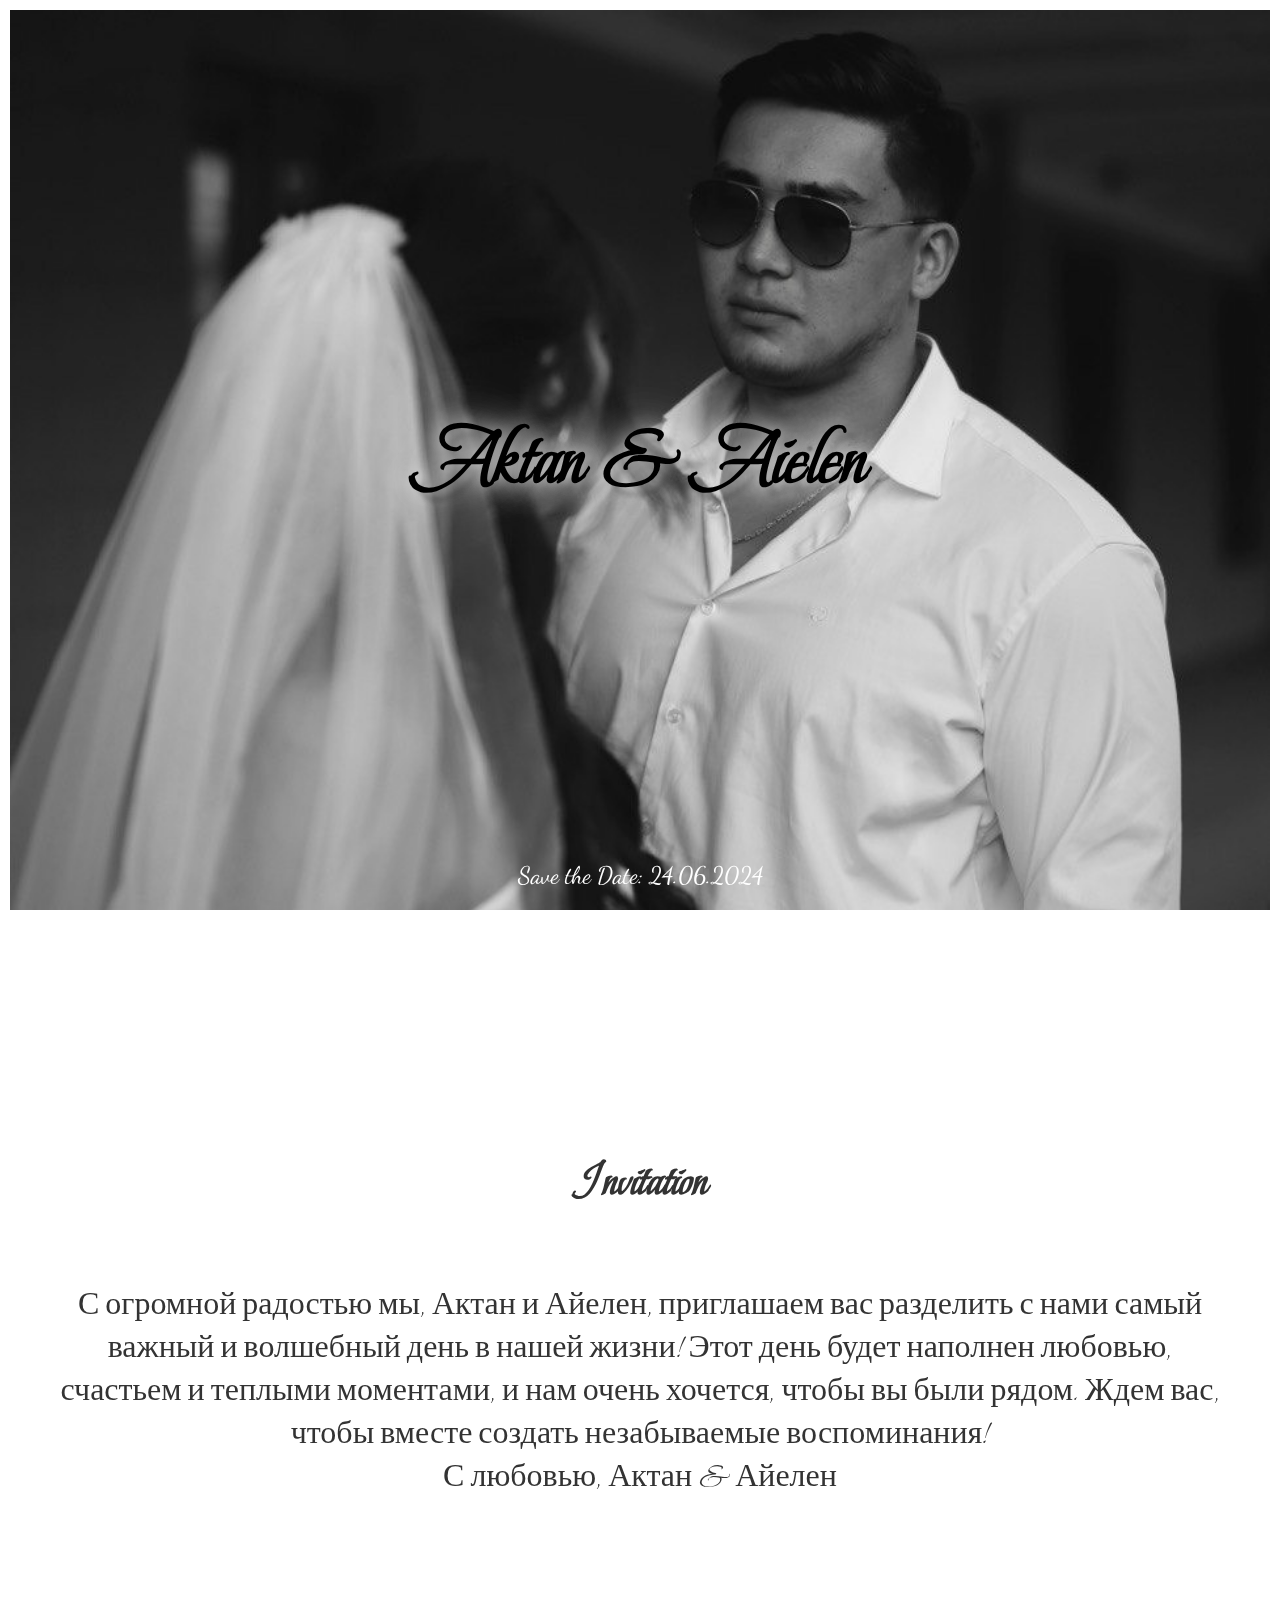
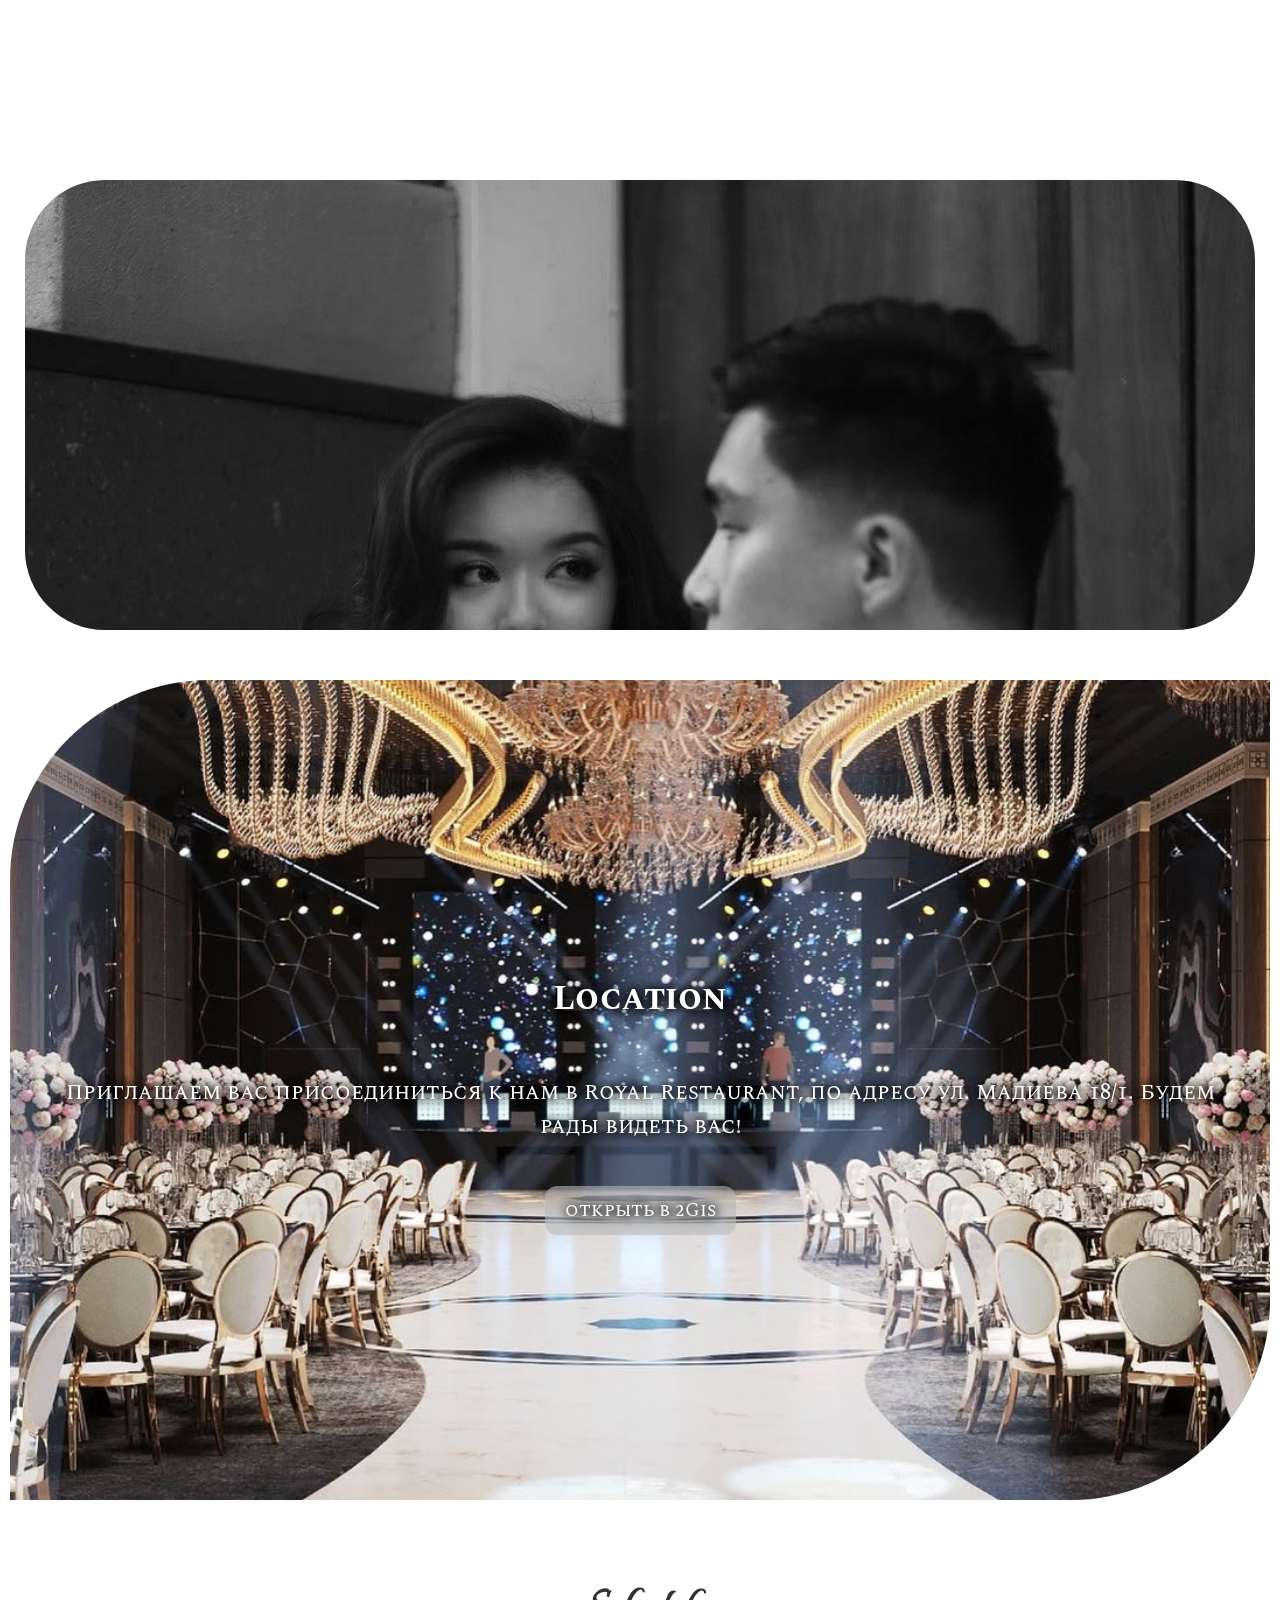
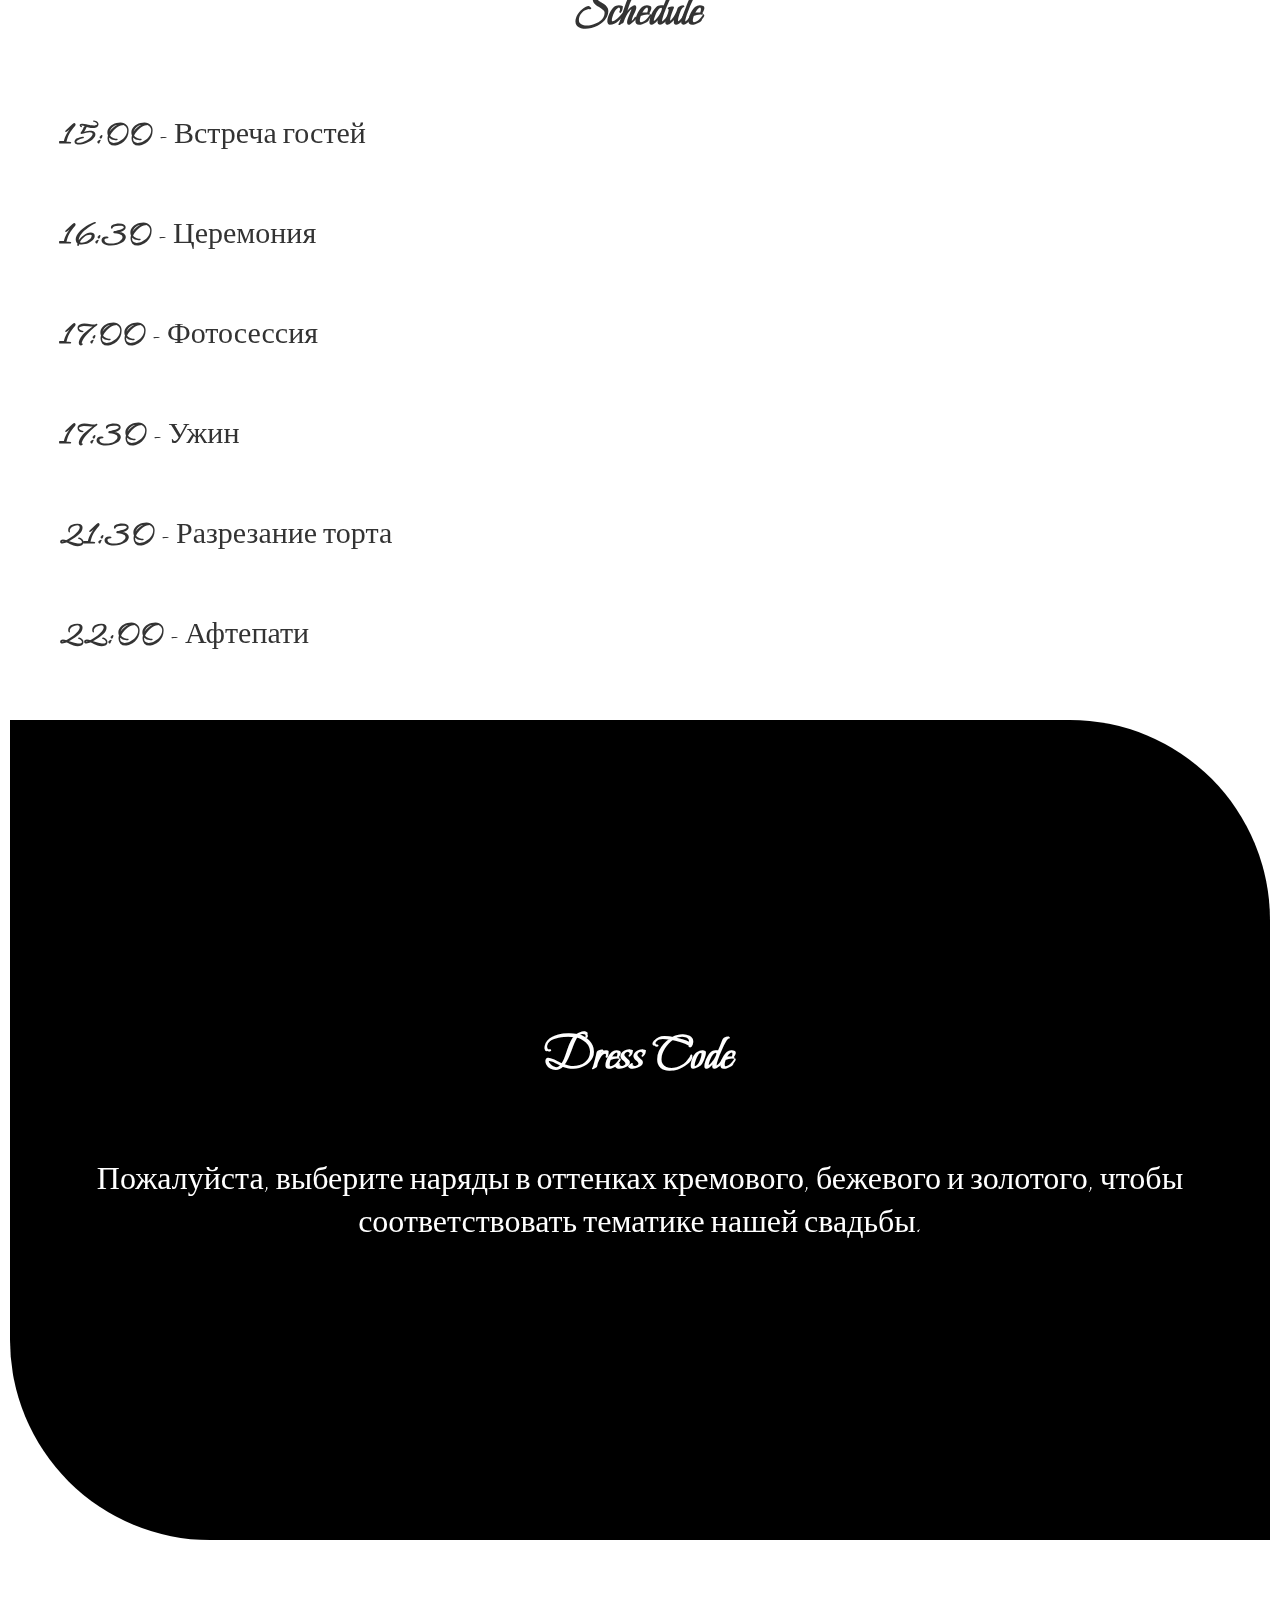
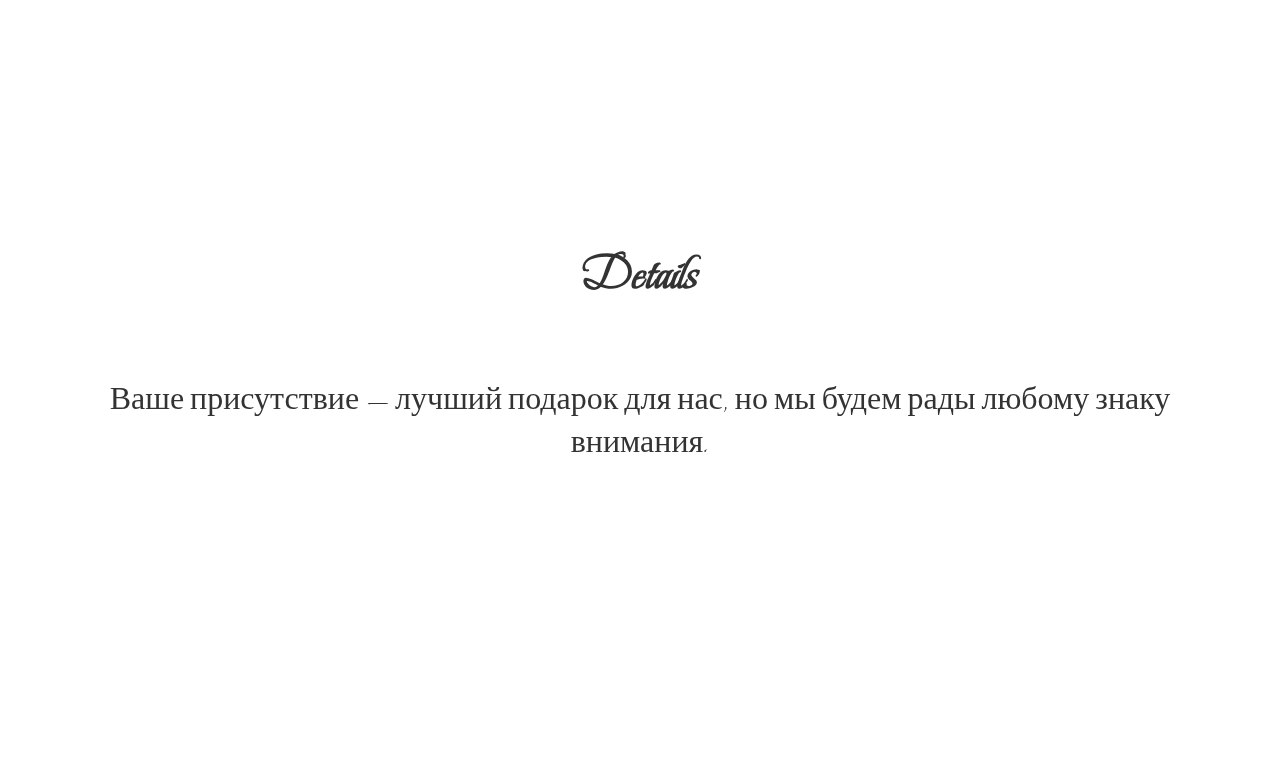
==== template.html @ 1b1375c2 "init" ====
<!DOCTYPE html>
<html lang="en">
<head>
    <meta charset="UTF-8">
    <meta name="viewport" content="width=device-width, initial-scale=1.0">
    <title>Wedding Invitation</title>
    <link rel="preconnect" href="https://fonts.googleapis.com">
<link rel="preconnect" href="https://fonts.gstatic.com" crossorigin>
<link href="https://fonts.googleapis.com/css2?family=Beau+Rivage&family=Cedarville+Cursive&family=Dancing+Script:wght@400..700&family=Spectral+SC:ital,wght@0,200;0,300;0,400;0,500;0,600;0,700;0,800;1,200;1,300;1,400;1,500;1,600;1,700;1,800&display=swap" rel="stylesheet">
<link rel="stylesheet" href="styles.css">
    
</head>
<body>
    <div class="slideshow-container">
        <div class="slide active" style="background-image: url('static/IMG_2586.jpeg');">
            <div class="image-text">Aktan & Aielen</div>
            <div class="save-the-date">Save the Date: 24.06.2024</div>
        </div>
        <div class="slide" style="background-image: url('static/unnamed-4.jpg');">
            <div class="image-text" style="color: black">Aktan & Aielen</div>
            <div class="save-the-date">Save the Date: 24.06.2024</div>
        </div>
        <div class="slide" style="background-image: url('static/unnamed-2.jpg');">
            <div class="image-text" style="color: black">Aktan & Aielen</div>
            <div class="save-the-date">Save the Date: 24.06.2024</div>
        </div>
        <div class="slide" style="background-image: url('static/unnamed.jpg');">
            <div class="image-text" style="color: black">Aktan & Aielen</div>
            <div class="save-the-date">Save the Date: 24.06.2024</div>
        </div>
    </div>
    
    <div class="section text-section">
        <h2>Invitation</h2>
        <p>С огромной радостью мы, Актан и Айелен, приглашаем вас разделить с нами самый важный и волшебный день в нашей жизни! Этот день будет наполнен любовью, счастьем и теплыми моментами, и нам очень хочется, чтобы вы были рядом.

            Ждем вас, чтобы вместе создать незабываемые воспоминания!
            <br>
            С любовью,
            Актан & Айелен</p>
    </div>
    <div class="image-section-small"></div>
    
    <div class="section location-section">
        <h2>Location</h2>
        <p>Приглашаем вас присоединиться к нам в Royal Restaurant, по адресу ул. Мадиева 18/1. Будем рады видеть вас! </p>
        <a href="https://2gis.kg/bishkek/firm/70000001039587169" target="_blank" class="location-button">открыть в 2Gis</a>
    </div>
    
    <div class="section timing-section">
        <h2>Schedule</h2>
        <p><strong>15:00</strong> - Встреча гостей</p>
        <p><strong>16:30</strong> - Церемония</p>
        <p><strong>17:00</strong> - Фотосессия</p>
        <p><strong>17:30</strong> - Ужин</p>
        <p><strong>21:30</strong> - Разрезание торта</p>
        <p><strong>22:00</strong> - Афтепати</p>
    </div>
    
    
    <div class="section dresscode-section">
        <h2>Dress Code</h2>
        <p>Пожалуйста, выберите наряды в оттенках кремового, бежевого и золотого, чтобы соответствовать тематике нашей свадьбы.</p>
</div>
    </div>
    
    
    <div class="section text-section">
        <h2>Details</h2>
        <p>Ваше присутствие — лучший подарок для нас, но мы будем рады любому знаку внимания.</p>
    </div>
    <script>
        document.addEventListener("DOMContentLoaded", function() {
            let slideIndex = 0;
            const slides = document.querySelectorAll(".slide");
            
            function showSlides() {
                slides.forEach((slide, index) => {
                    slide.style.opacity = "0";
                    slide.style.zIndex = "0";
                });
                slides[slideIndex].style.opacity = "1";
                slides[slideIndex].style.zIndex = "1";
                slideIndex = (slideIndex + 1) % slides.length;
                setTimeout(showSlides, 5000);
            }
            
            showSlides();
        });
    </script>
</body>
</html>
---- styles.css ----
body {
    font-family: 'Arial', sans-serif;
    color: #333;
    margin: 0;
    padding: 10px;
    overflow-x: hidden;
}
.section {
    display: flex;
    justify-content: center;
    align-items: center;
    height: 80vh;
    text-align: center;
    position: relative;
}
.slideshow-container {
    position: relative;
    width: 100%;
    height: 100vh;
    overflow: hidden;
}
.slide {
    position: absolute;
    width: 100%;
    height: 100vh;
    background-size: cover; /* Ensures the image covers the entire area */
    background-position: center; /* Centers the image within the slide */
    background-repeat: no-repeat;
    opacity: 0;
    transition: opacity 1.5s ease-in-out;
}

.active {
    opacity: 1;
}
.image-text {
    position: absolute;
    top: 50%;
    left: 50%;
    transform: translate(-50%, -50%);
    font-size: 5rem;
    width: 30rem;
    font-weight: bold;
    text-align: center;
    font-family: "Beau Rivage", serif;
    color: black;
    text-shadow: 
    0px 0px 20px rgba(255, 255, 255, 0.8),
    0px 0px 40px rgba(255, 255, 255, 0.6), 
    0px 0px 60px rgba(255, 255, 255, 0.4),
    9px 9px 5px rgba(0, 0, 0, 0.3); 
}
.save-the-date {
    position: absolute;
    bottom: 20px;
    left: 50%;
    transform: translateX(-50%);
    font-size: 1.5rem;
    font-weight: normal;
    color: white;
    text-align: center;
    font-family: "Dancing Script", serif;
    
}
.text-section {
    background-color: white;
    padding: 50px;
    display: flex;
    flex-direction: column;
    font-family: "Beau Rivage", serif;
    font-size: 2rem;
}
.dresscode-section {
    background-color: black;
    color:white;
    padding: 50px;
    display: flex;
    border-radius: 0 200px 0 200px;
    flex-direction: column;
    font-family: "Beau Rivage", serif;
    font-size: 2rem;
}
.timing-section {
    background-color: white;
    padding: 50px;
    display: flex;
    flex-direction: column;
    align-items: flex-start;
}
.timing-section h2{
    font-family: "Beau Rivage", serif;
    font-size: 50px;
    align-self: center;
}
.timing-section p{
    font-family: "Beau Rivage", serif;
    font-size: 30px;
}
.image-section-small {
    background: url('static/unnamed-4.jpg');
    height: 50vh;
    margin: 50px 15px 50px 15px;
    background-size: cover;
    background-position: center top;/* Ensures the image covers the entire area */
    background-repeat: no-repeat;
    border-radius: 80px;
}
.location-section {
    background: url('static/450084568_1195180185234916_756033831966295947_n.jpg') no-repeat center center/cover;
    padding: 50px;
    text-align: center;
    display: flex;
    flex-direction: column;
    justify-content: center;
    align-items: center;
    color: white;
    font-family: "Spectral SC", serif;
    font-size: 1.4rem;
    font-weight: 400;
    font-style: normal;
    border-radius: 200px 0 200px 0;
    text-shadow: 
        0px 0px 10px rgba(0, 0, 0, 0.9),  /* Strong black glow */
        2px 2px 10px rgba(0, 0, 0, 0.7),  /* Deeper shadow */
        -2px -2px 10px rgba(0, 0, 0, 0.6), /* Outer contrast */
        4px 4px 15px rgba(0, 0, 0, 0.5); /* Softened depth */
    backdrop-filter: brightness(80%) contrast(120%);
}
.location-button {
    display: inline-block;
    padding: 10px 20px;
    background-color: rgba(185, 185, 185, 0.6);
    color: white;
    text-decoration: none;
    font-size: 1.2rem;
    border-radius: 12px;
    margin-top: 20px;
    
}
@media screen and (max-width: 600px) {
    .slideshow-container {
        height: 80vh; /* Reduce the height of the slideshow */
    }

    .slide {
        height: 80vh; /* Adjust the height to fit within a smaller screen */
    }

    .image-text {
        font-size: 4rem; /* Decrease the font size for smaller screens */
    }

    .save-the-date {
        font-size: 1.3rem;/* Adjust font size for small screens */
    }
    .text-section {
    font-size: 1.7rem;
    height: 50vh;
}
.text-section h2 {
        font-size: 3.2rem;
    }
    .location-section {
        height: 50vh;
        font-size: 1.2rem;
    }
    .timing-section {
        height: 60vh;
    }
    .timing-section p {
        font-size: 1.5rem;
    }
    .dresscode-section {
        height: 50vh;
        font-size: 1.7rem;
    }
}
@media screen and (max-width: 455px) {
    .slideshow-container {
        height: 60vh; /* Reduce the height of the slideshow */
    }

    .slide {
        height: 60vh; /* Adjust the height to fit within a smaller screen */
    }

    .image-text {
        font-size: 3rem; /* Decrease the font size for smaller screens */
    }

    .save-the-date {
        font-size: 1.2rem;/* Adjust font size for small screens */
    }
    .text-section {
    font-size: 1.5rem;
    height: 40vh;
}
    .location-section {
        height: 40vh;
        font-size: 1.1rem;
    }
    .timing-section {
        height: 50vh;
    }
    .timing-section p {
        font-size: 1.3rem;
    }
    .timing-section h2 {
        font-size: 3.5rem;
    }
    .dresscode-section {
        height: 40vh;
        font-size: 1.5rem;
    }
}
@media screen and (max-width: 421px) {
    .slideshow-container {
        height: 50vh; /* Reduce the height of the slideshow */
    }

    .slide {
        height: 50vh; /* Adjust the height to fit within a smaller screen */
    }

    .image-text {
        font-size: 2.5rem; /* Decrease the font size for smaller screens */
    }

    .save-the-date {
        font-size: 1.1rem;/* Adjust font size for small screens */
    }
    .text-section {
    font-size: 1.2rem;
    height: 30vh;
}
    .location-section {
        height: 30vh;
        font-size: 1rem;
        border-radius: 150px 0 150px 0;
    }
    .timing-section {
        height: 40vh;
    }
    .timing-section p {
        font-size: 1rem;
    }
    .timing-section h2 {
        font-size: 3rem;
    }
    .image-section-small {
        height: 40vh;
    }
    .dresscode-section {
        height: 30vh;
        font-size: 1.3rem;
        border-radius: 0 150px 0 150px;
    }
}
@media screen and (max-width: 385px) {
    .slideshow-container {
        height: 40vh; /* Reduce the height of the slideshow */
    }

    .slide {
        height: 40vh; /* Adjust the height to fit within a smaller screen */
    }

    .image-text {
        font-size: 2.3rem; /* Decrease the font size for smaller screens */
    }

    .save-the-date {
        font-size: 1rem;/* Adjust font size for small screens */
    }
    .text-section {
    font-size: 1.1rem;
    height: 30vh;
}
    .location-section {
        height: 25vh;
        font-size: 0.9rem;
        border-radius: 120px 0 120px 0;
    }
    .timing-section {
        height: 35vh;
    }
    .timing-section p {
        font-size: 0.9rem;
    }
    .timing-section h2 {
        font-size: 2.5rem;
    }

    .dresscode-section {
        height: 30vh;
        font-size: 1.2rem;
        border-radius: 0 150px 0 150px;
    }
}
@media screen and (max-width: 340px) {
    .slideshow-container {
        height: 35vh; /* Reduce the height of the slideshow */
    }

    .slide {
        height: 35vh; /* Adjust the height to fit within a smaller screen */
    }

    .image-text {
        font-size: 2rem; /* Decrease the font size for smaller screens */
    }

    .save-the-date {
        font-size: 1rem;/* Adjust font size for small screens */
    }
    .text-section {
    font-size: 1rem;
    height: 24vh;
}
.image-section-small {
    height: 30vh;
}
    .location-section {
        height: 20vh;
        font-size: 0.8rem;
        border-radius: 100px 0 100px 0;
    }
    .timing-section {
        height: 30vh;
    }
    .timing-section p {
        font-size: 0.7rem;
    }
    .timing-section h2 {
        font-size: 2.5rem;
    }

    .dresscode-section {
        height: 20vh;
        font-size: 1rem;
        border-radius: 0 100px 0 100px;
    }
}
@media screen and (max-width: 421px) {
    .text-section {
        height: 14vh;
        font-size: 0.75rem;
    }
    .text-section h2 {
        font-size: 2rem;
    }
}
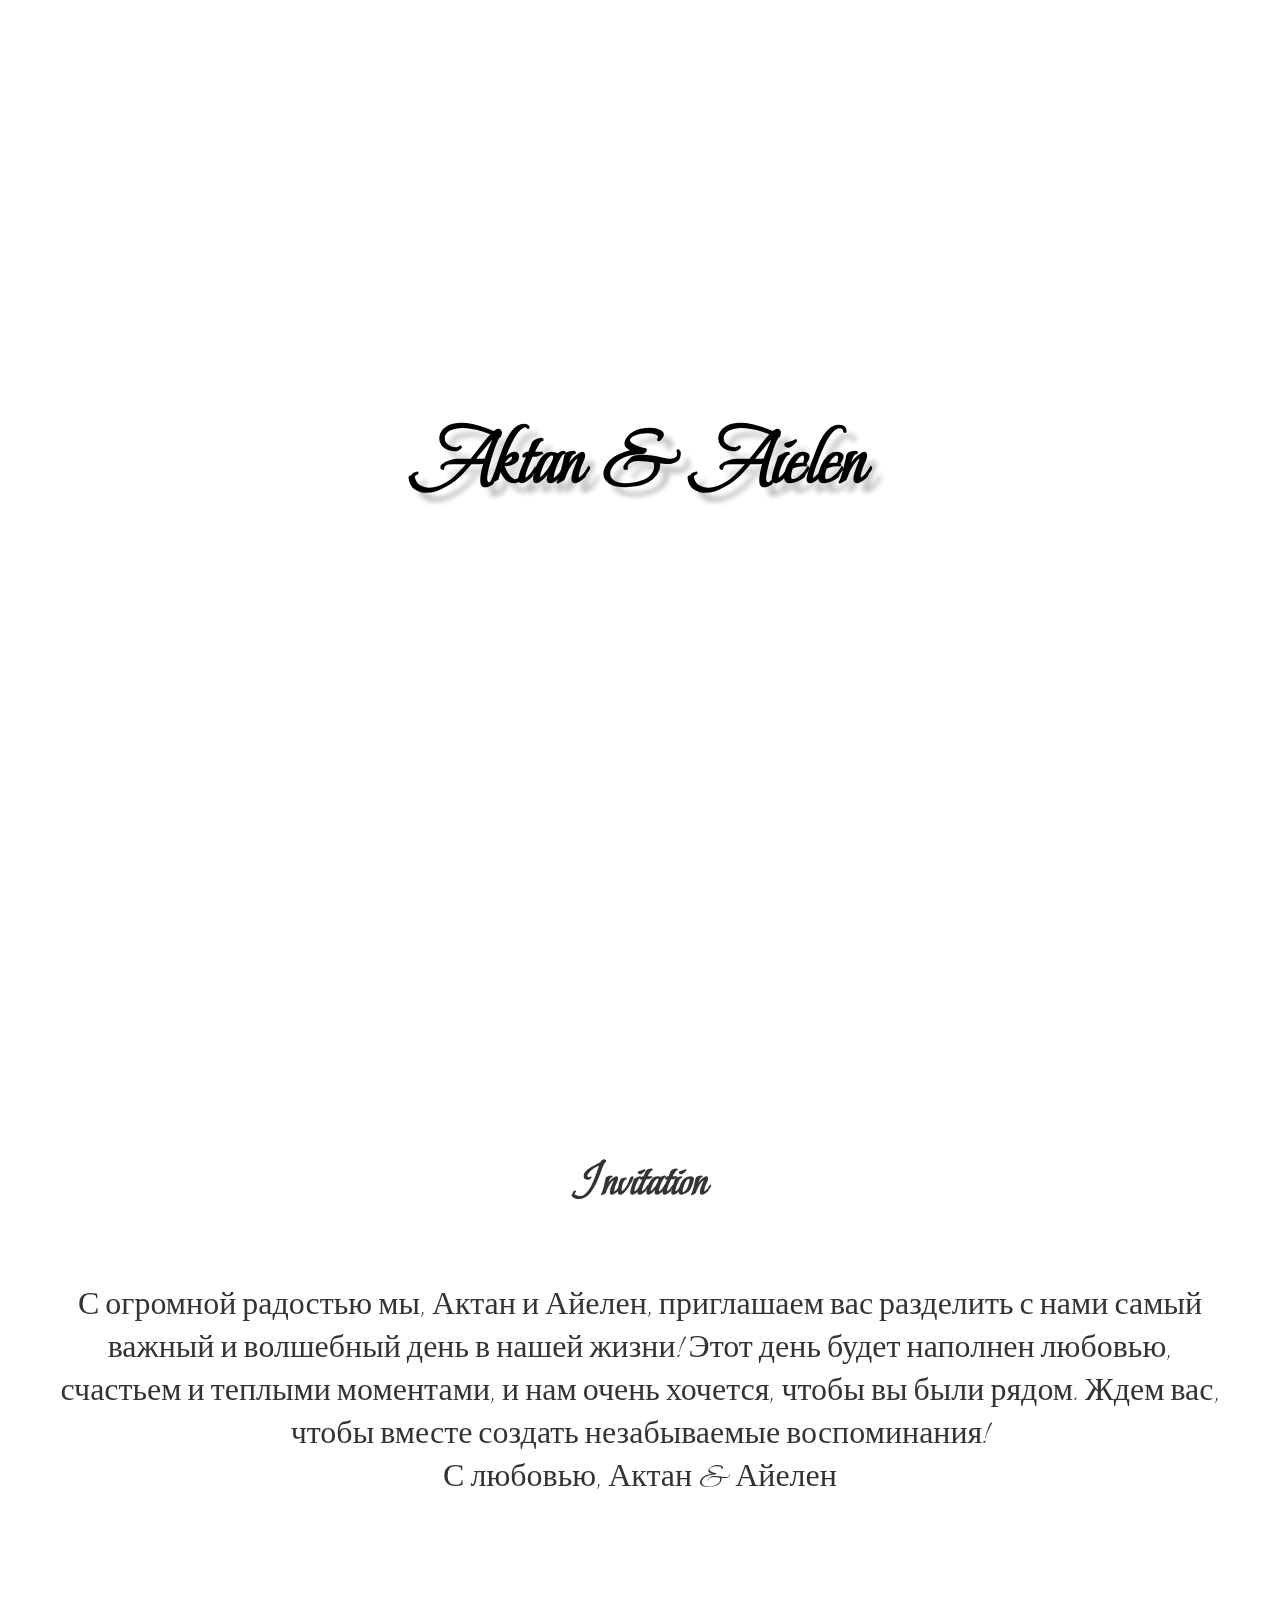
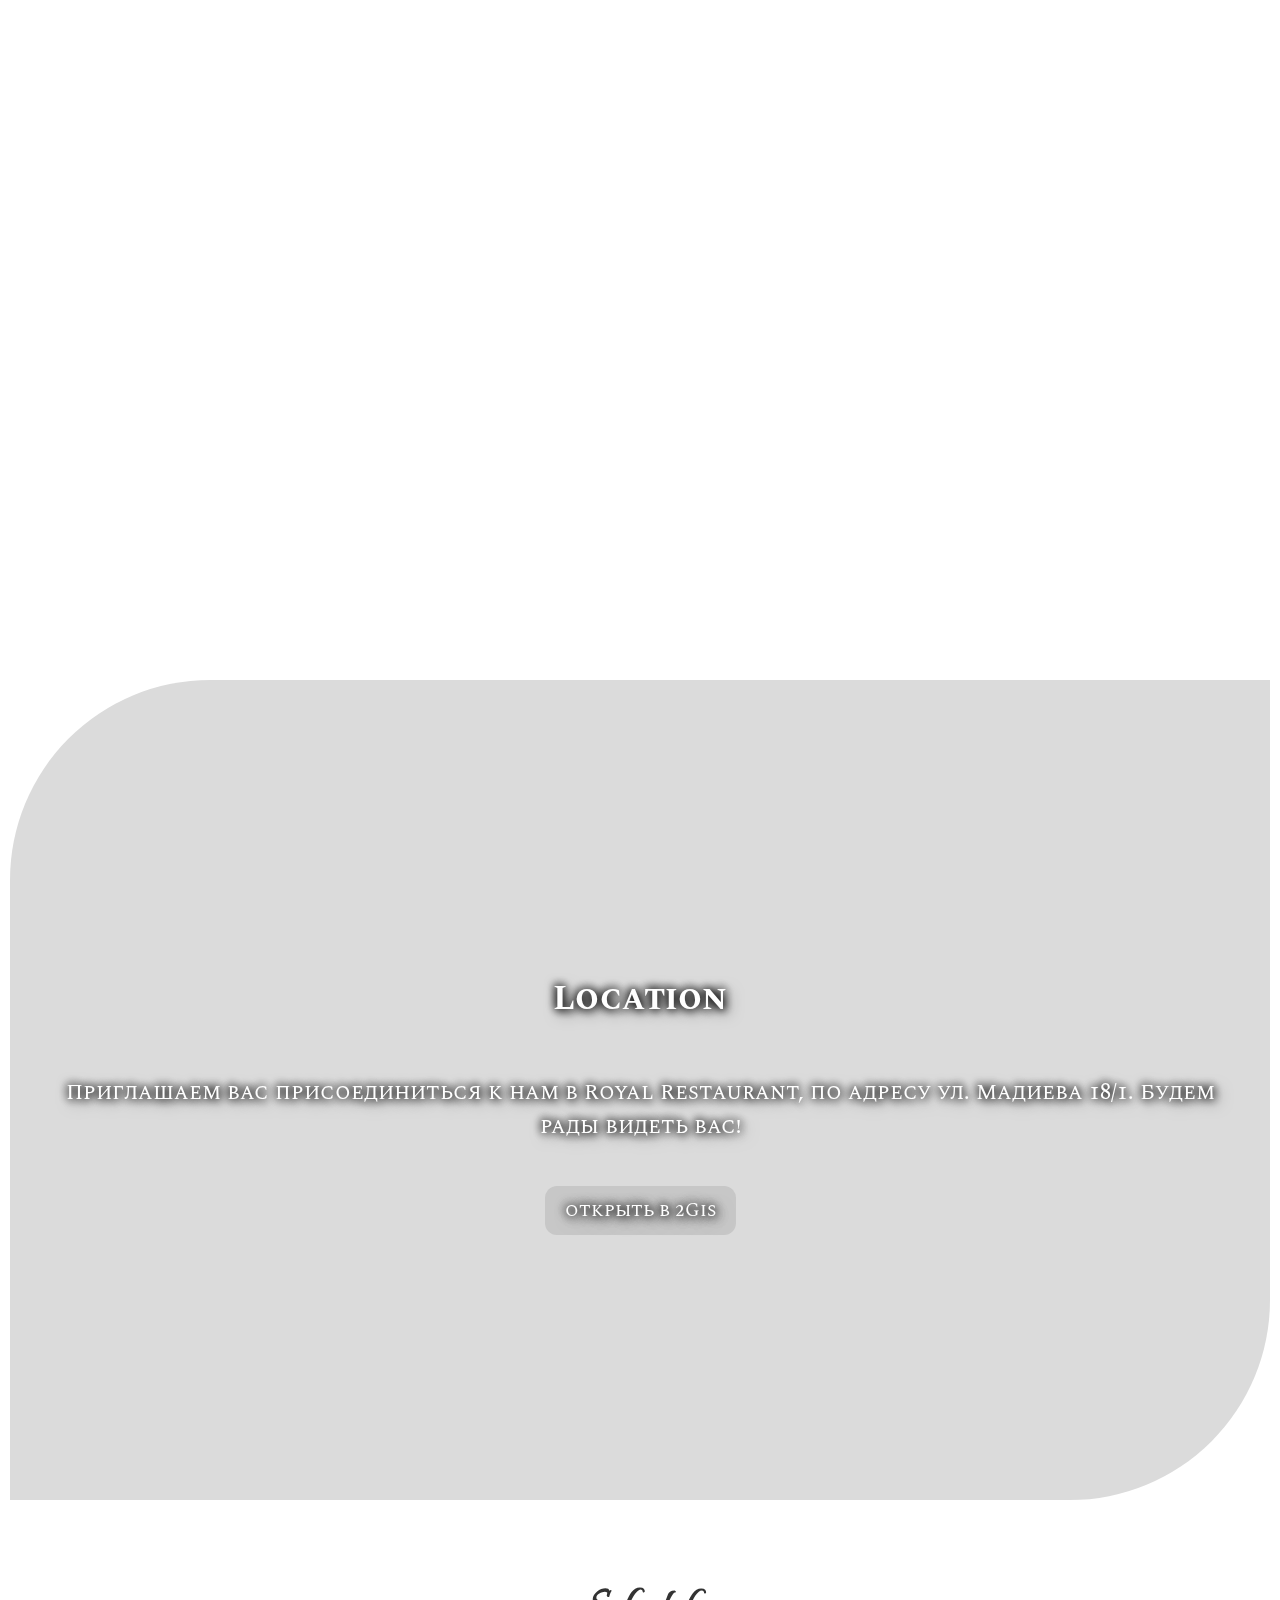
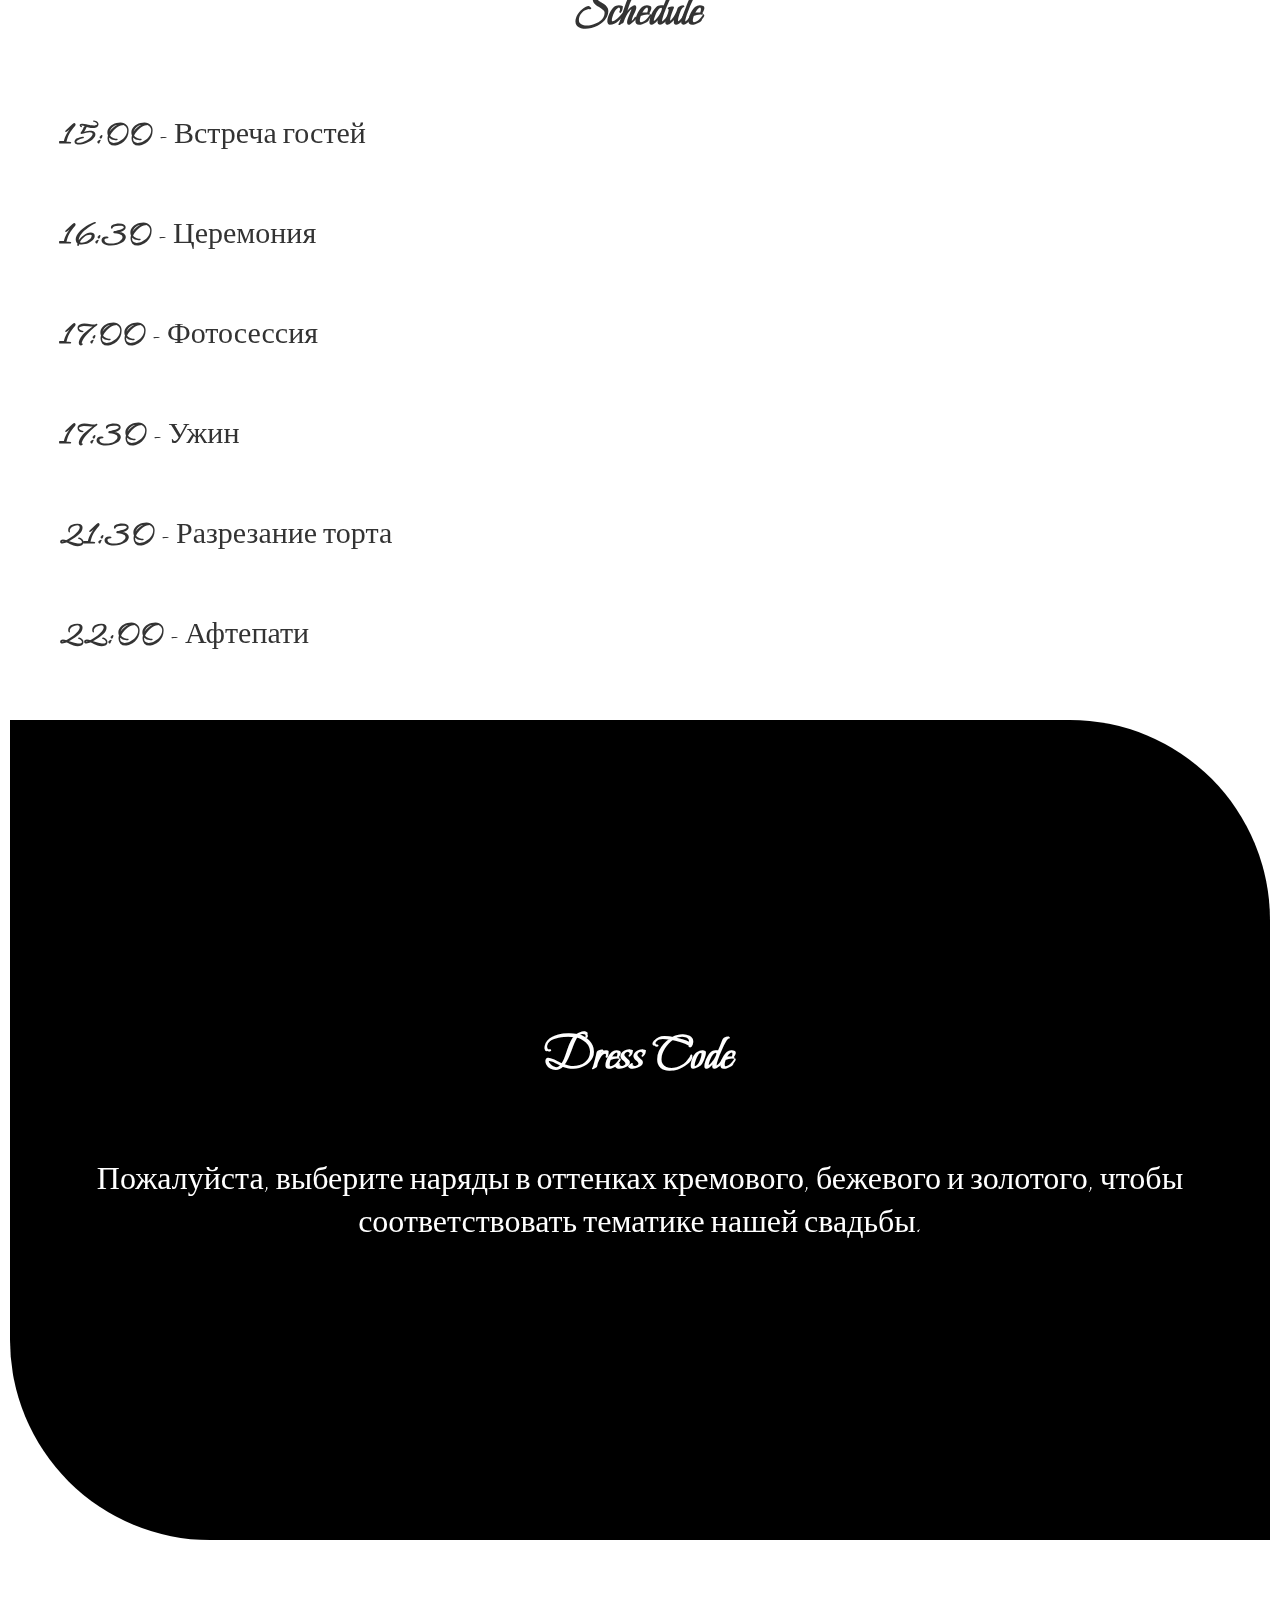
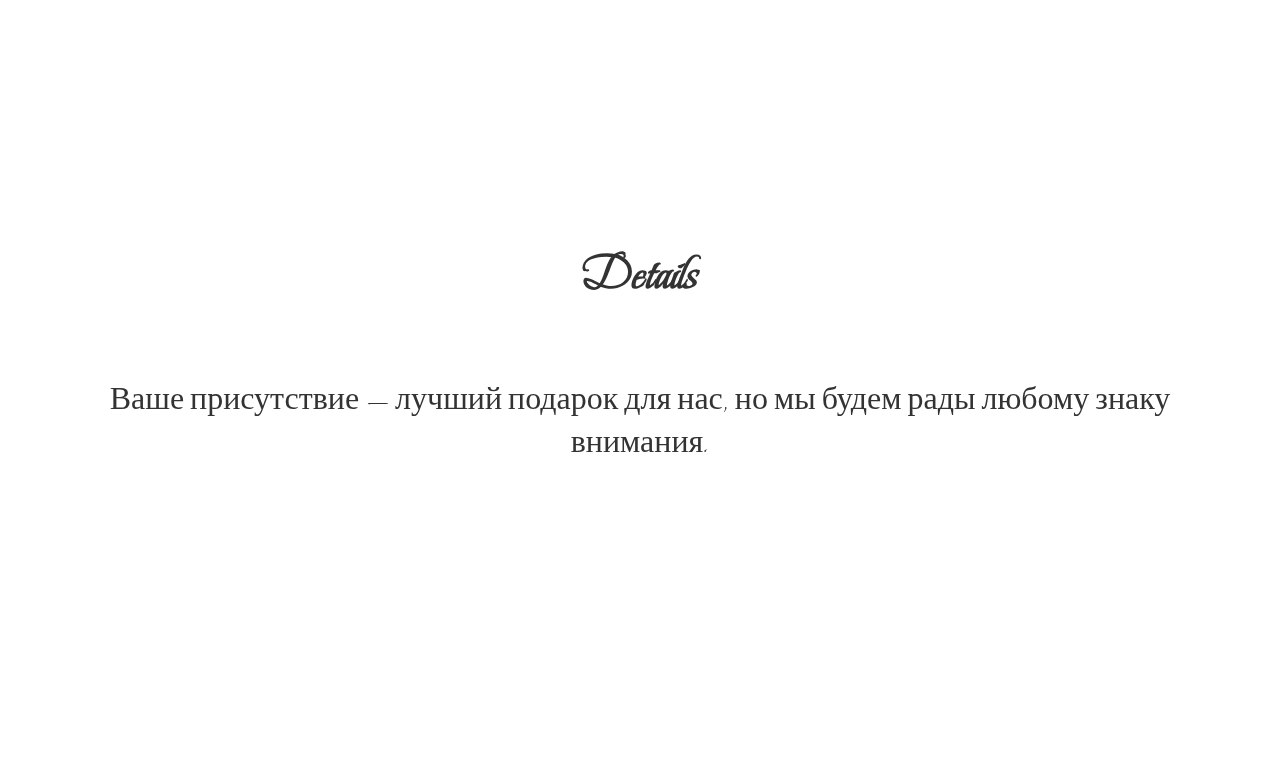
==== commit ba273177: "changed images to raw addresses" ====
--- a/template.html
+++ b/template.html
@@ -12,19 +12,19 @@
 </head>
 <body>
     <div class="slideshow-container">
-        <div class="slide active" style="background-image: url('static/IMG_2586.jpeg');">
+        <div class="slide active" style="background-image: url('https://github.com/KarimSaliev/aktanaielen/blob/main/static/IMG_2586.jpeg?raw=true');">
             <div class="image-text">Aktan & Aielen</div>
             <div class="save-the-date">Save the Date: 24.06.2024</div>
         </div>
-        <div class="slide" style="background-image: url('static/unnamed-4.jpg');">
+        <div class="slide" style="background-image: url('https://github.com/KarimSaliev/aktanaielen/blob/main/static/unnamed-4.jpg?raw=true');">
             <div class="image-text" style="color: black">Aktan & Aielen</div>
             <div class="save-the-date">Save the Date: 24.06.2024</div>
         </div>
-        <div class="slide" style="background-image: url('static/unnamed-2.jpg');">
+        <div class="slide" style="background-image: url('https://github.com/KarimSaliev/aktanaielen/blob/main/static/IMG_2586.jpeg?raw=true');">
             <div class="image-text" style="color: black">Aktan & Aielen</div>
             <div class="save-the-date">Save the Date: 24.06.2024</div>
         </div>
-        <div class="slide" style="background-image: url('static/unnamed.jpg');">
+        <div class="slide" style="background-image: url('https://github.com/KarimSaliev/aktanaielen/blob/main/static/unnamed.jpg?raw=true');">
             <div class="image-text" style="color: black">Aktan & Aielen</div>
             <div class="save-the-date">Save the Date: 24.06.2024</div>
         </div>
--- a/styles.css
+++ b/styles.css
@@ -97,7 +97,7 @@
     font-size: 30px;
 }
 .image-section-small {
-    background: url('static/unnamed-4.jpg');
+    background: url('https://github.com/KarimSaliev/aktanaielen/blob/main/static/unnamed-4.jpg?raw=true');
     height: 50vh;
     margin: 50px 15px 50px 15px;
     background-size: cover;
@@ -106,7 +106,7 @@
     border-radius: 80px;
 }
 .location-section {
-    background: url('static/450084568_1195180185234916_756033831966295947_n.jpg') no-repeat center center/cover;
+    background: url('https://github.com/KarimSaliev/aktanaielen/blob/main/static/450084568_1195180185234916_756033831966295947_n.jpg?raw=true') no-repeat center center/cover;
     padding: 50px;
     text-align: center;
     display: flex;
